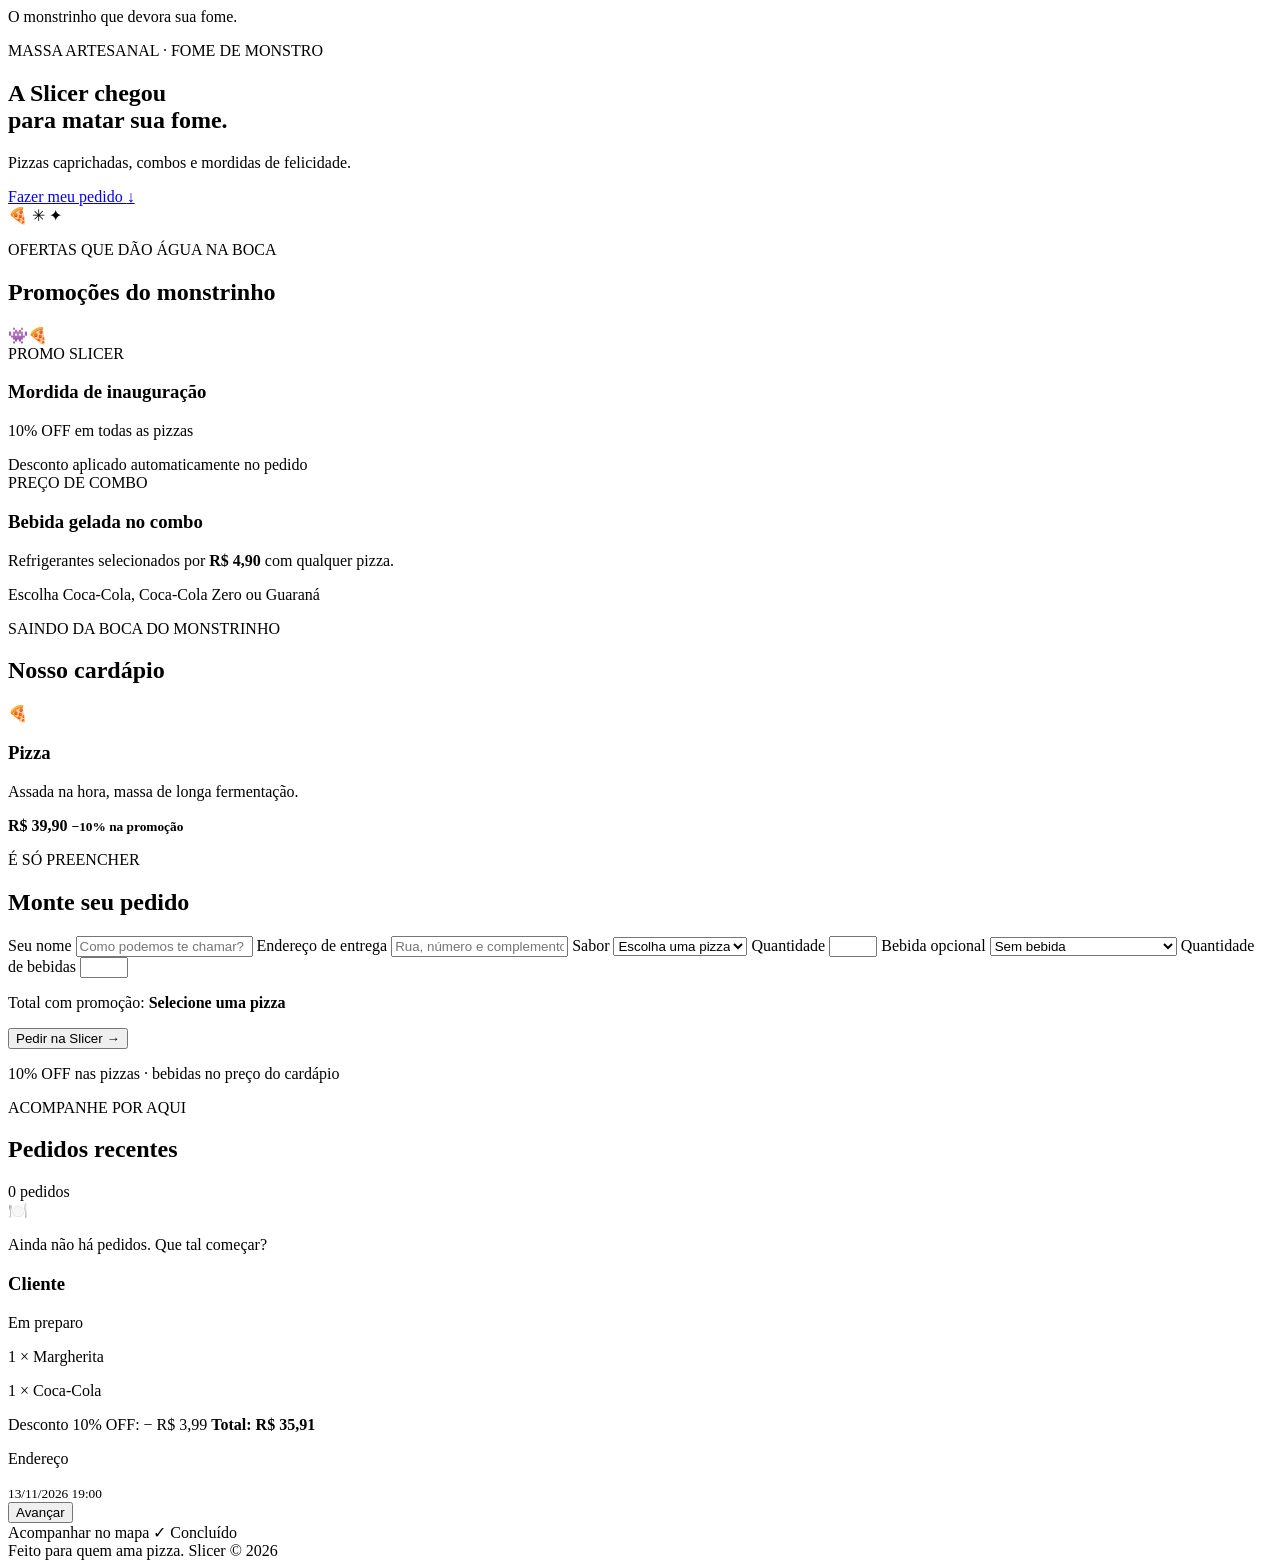
==== bin/main/templates/index.html @ da0e76f6 "Refatora para arquitetura orientada a eventos" ====
<!DOCTYPE html>
<html lang="pt-BR" xmlns:th="http://www.thymeleaf.org">
<head>
    <meta charset="UTF-8">
    <meta name="viewport" content="width=device-width, initial-scale=1">
    <title>Slicer | Pizza delivery</title>
    <link rel="stylesheet" th:href="@{/styles.css}">
    <script th:src="@{/order-form.js}" defer></script>
</head>
<body>
<header class="topbar">
    <div th:replace="~{fragments/brand :: brand}"></div>
    <span class="topbar-note">O monstrinho que devora sua fome.</span>
    <div th:replace="~{fragments/account-nav :: accountNav}"></div>
</header>

<main>
    <section class="hero">
        <div>
            <p class="eyebrow">MASSA ARTESANAL · FOME DE MONSTRO</p>
            <h1>A Slicer chegou<br>para matar sua fome.</h1>
            <p class="hero-copy">Pizzas caprichadas, combos e mordidas de felicidade.</p>
            <a class="button button-light" href="#pedido">Fazer meu pedido <span aria-hidden="true">↓</span></a>
        </div>
        <div class="hero-art" aria-hidden="true">
            <span class="hero-sun"></span>
            <span class="pizza pizza-large">🍕</span>
            <span class="hero-spark spark-one">✳</span>
            <span class="hero-spark spark-two">✦</span>
        </div>
    </section>

    <section class="promotions-section" aria-label="Promoções da Slicer">
        <div class="section-heading promo-heading">
            <div>
                <p class="eyebrow">OFERTAS QUE DÃO ÁGUA NA BOCA</p>
                <h2>Promoções do monstrinho</h2>
            </div>
            <span class="promo-mascot" aria-hidden="true">👾🍕</span>
        </div>
        <div class="promotion-list">
            <article class="promotion-card" th:each="promotion : ${promotions}">
                <span class="promotion-tag">PROMO SLICER</span>
                <h3 th:text="${promotion.displayName}">Mordida de inauguração</h3>
                <p th:text="${promotion.description}">10% OFF em todas as pizzas</p>
                <span class="promotion-note">Desconto aplicado automaticamente no pedido</span>
            </article>
            <article class="promotion-card promotion-combo">
                <span class="promotion-tag">PREÇO DE COMBO</span>
                <h3>Bebida gelada no combo</h3>
                <p>Refrigerantes selecionados por <strong>R$ 4,90</strong> com qualquer pizza.</p>
                <span class="promotion-note">Escolha Coca-Cola, Coca-Cola Zero ou Guaraná</span>
            </article>
        </div>
    </section>

    <div class="notice notice-success" th:if="${success}" th:text="${success}" role="status"></div>
    <div class="notice notice-error" th:if="${error}" th:text="${error}" role="alert"></div>

    <section class="content-grid" id="pedido">
        <div class="menu-section">
            <p class="eyebrow">SAINDO DA BOCA DO MONSTRINHO</p>
            <h2>Nosso cardápio</h2>
            <div class="menu-list">
                <article class="menu-item" th:each="pizza : ${pizzaTypes}">
                    <div class="menu-icon" aria-hidden="true">🍕</div>
                    <div class="menu-description">
                        <h3 th:text="${pizza.displayName}">Pizza</h3>
                        <p th:text="${pizza.description}">Assada na hora, massa de longa fermentação.</p>
                    </div>
                    <strong class="price">
                        R$ <span th:text="${#numbers.formatDecimal(pizza.price, 1, 'POINT', 2, 'COMMA')}">39,90</span>
                        <small>−10% na promoção</small>
                    </strong>
                </article>
            </div>
        </div>

        <section class="order-panel">
            <p class="eyebrow">É SÓ PREENCHER</p>
            <h2>Monte seu pedido</h2>
            <form th:action="@{/orders}" th:object="${orderForm}" method="post">
                <label for="customerName">Seu nome</label>
                <input id="customerName" type="text" th:field="*{customerName}" maxlength="80"
                       placeholder="Como podemos te chamar?" required>

                <label for="address">Endereço de entrega</label>
                <input id="address" type="text" th:field="*{address}" maxlength="200"
                       placeholder="Rua, número e complemento" required>

                <label for="pizzaType">Sabor</label>
                <select id="pizzaType" th:field="*{pizzaType}" required>
                    <option value="" disabled selected>Escolha uma pizza</option>
                    <option th:each="pizza : ${pizzaTypes}" th:value="${pizza}" th:data-price="${pizza.price}"
                            th:text="${pizza.displayName}">Pizza</option>
                </select>

                <label for="quantity">Quantidade</label>
                <input id="quantity" type="number" th:field="*{quantity}" min="1" max="10" required>

                <label for="drinkType">Bebida <span class="optional-label">opcional</span></label>
                <select id="drinkType" th:field="*{drinkType}">
                    <option value="">Sem bebida</option>
                    <option th:each="drink : ${drinkTypes}" th:value="${drink}" th:data-price="${drink.price}"
                            th:text="${drink.displayName + ' · R$ ' + #numbers.formatDecimal(drink.price, 1, 'POINT', 2, 'COMMA') + (drink.comboPrice ? ' · combo' : '')}">
                        Coca-Cola 350 ml · R$ 4,90
                    </option>
                </select>

                <label for="drinkQuantity">Quantidade de bebidas</label>
                <input id="drinkQuantity" type="number" th:field="*{drinkQuantity}" min="0" max="10">

                <p class="order-estimate">Total com promoção: <strong id="estimate-total">Selecione uma pizza</strong></p>
                <button class="button button-primary" type="submit">Pedir na Slicer <span aria-hidden="true">→</span></button>
                <p class="form-note">10% OFF nas pizzas · bebidas no preço do cardápio</p>
            </form>
        </section>
    </section>

    <section class="orders-section">
        <div class="section-heading">
            <div>
                <p class="eyebrow">ACOMPANHE POR AQUI</p>
                <h2>Pedidos recentes</h2>
            </div>
            <span class="orders-count" th:text="${#lists.size(orders)} + ' pedidos'">0 pedidos</span>
        </div>
        <div class="empty-state" th:if="${#lists.isEmpty(orders)}">
            <span aria-hidden="true">🍽️</span>
            <p>Ainda não há pedidos. Que tal começar?</p>
        </div>
        <div class="order-list" th:unless="${#lists.isEmpty(orders)}">
            <article class="order-card" th:each="order : ${orders}">
                <div class="order-main">
                    <div class="order-title">
                        <h3 th:text="${order.customerName}">Cliente</h3>
                        <span class="status-pill" th:classappend="${'status-' + #strings.toLowerCase(order.status.name())}"
                              th:text="${order.status.displayName}">Em preparo</span>
                    </div>
                    <p th:text="${order.quantity + ' × ' + order.pizzaType.displayName}">1 × Margherita</p>
                    <p class="order-drink" th:if="${order.drinkType != null}"
                       th:text="${order.drinkQuantity + ' × ' + order.drinkType.displayName}">1 × Coca-Cola</p>
                    <div class="order-price-summary">
                        <span>Desconto <span th:text="${order.promotion.description}">10% OFF</span>:
                            − R$ <span th:text="${#numbers.formatDecimal(order.discount, 1, 'POINT', 2, 'COMMA')}">3,99</span>
                        </span>
                        <strong>Total: R$ <span th:text="${#numbers.formatDecimal(order.totalPrice, 1, 'POINT', 2, 'COMMA')}">35,91</span></strong>
                    </div>
                    <p class="order-address" th:text="${order.address}">Endereço</p>
                    <small th:text="${#temporals.format(order.createdAt, 'dd/MM/yyyy HH:mm')}">13/11/2026 19:00</small>
                </div>
                <form th:if="${order.status.name() == 'RECEIVED' or order.status.name() == 'PREPARING'}"
                      th:action="@{/orders/{id}/advance(id=${order.id})}" method="post">
                    <button class="button button-outline" type="submit"
                            th:text="${order.status.next().displayName}">Avançar</button>
                </form>
                <a class="button button-outline tracking-link"
                   th:if="${order.status.name() == 'OUT_FOR_DELIVERY' or order.status.name() == 'DELIVERED'}"
                   th:href="@{/orders/{id}/tracking(id=${order.id})}"
                   th:text="${order.status.name() == 'DELIVERED' ? 'Ver trajeto' : 'Acompanhar no mapa'}">Acompanhar no mapa</a>
                <span class="delivered-mark" th:if="${order.status.name() == 'DELIVERED'}">✓ Concluído</span>
            </article>
        </div>
    </section>
</main>

<footer>Feito para quem ama pizza. <span>Slicer © 2026</span></footer>
</body>
</html>
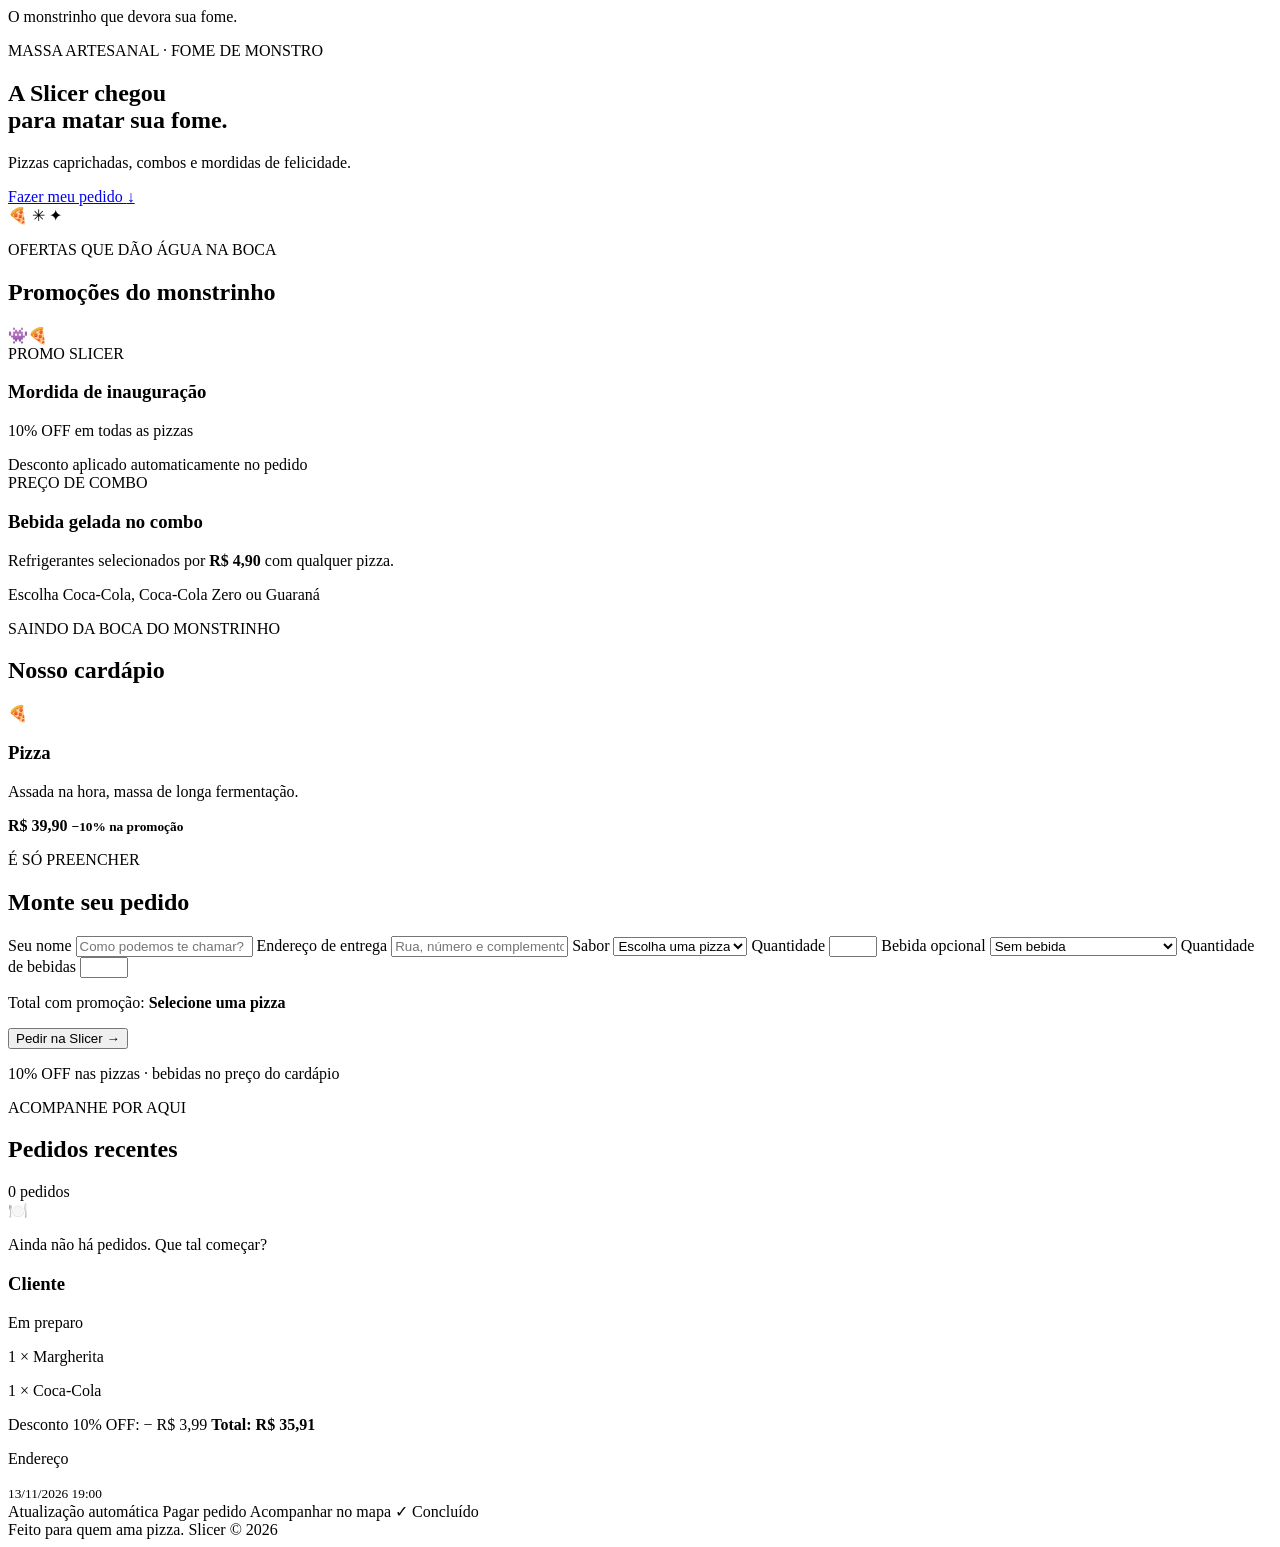
==== commit 75ca1642: "Metodod de pagamento adicionado" ====
--- a/bin/main/templates/index.html
+++ b/bin/main/templates/index.html
@@ -6,6 +6,7 @@
     <title>Slicer | Pizza delivery</title>
     <link rel="stylesheet" th:href="@{/styles.css}">
     <script th:src="@{/order-form.js}" defer></script>
+    <script th:src="@{/order-notifications.js}" defer></script>
 </head>
 <body>
 <header class="topbar">
@@ -130,7 +131,8 @@
             <p>Ainda não há pedidos. Que tal começar?</p>
         </div>
         <div class="order-list" th:unless="${#lists.isEmpty(orders)}">
-            <article class="order-card" th:each="order : ${orders}">
+            <article class="order-card" th:each="order : ${orders}"
+                     th:attr="data-order-id=${order.id},data-order-status=${order.status.name()}">
                 <div class="order-main">
                     <div class="order-title">
                         <h3 th:text="${order.customerName}">Cliente</h3>
@@ -149,11 +151,12 @@
                     <p class="order-address" th:text="${order.address}">Endereço</p>
                     <small th:text="${#temporals.format(order.createdAt, 'dd/MM/yyyy HH:mm')}">13/11/2026 19:00</small>
                 </div>
-                <form th:if="${order.status.name() == 'RECEIVED' or order.status.name() == 'PREPARING'}"
-                      th:action="@{/orders/{id}/advance(id=${order.id})}" method="post">
-                    <button class="button button-outline" type="submit"
-                            th:text="${order.status.next().displayName}">Avançar</button>
-                </form>
+                <span class="automatic-status" th:if="${order.status.name() == 'RECEIVED' or order.status.name() == 'PREPARING'}">
+                    Atualização automática
+                </span>
+                <a class="button button-primary payment-link"
+                   th:if="${order.status.name() == 'PAYMENT_PENDING'}"
+                   th:href="@{/orders/{id}/payment(id=${order.id})}">Pagar pedido</a>
                 <a class="button button-outline tracking-link"
                    th:if="${order.status.name() == 'OUT_FOR_DELIVERY' or order.status.name() == 'DELIVERED'}"
                    th:href="@{/orders/{id}/tracking(id=${order.id})}"
